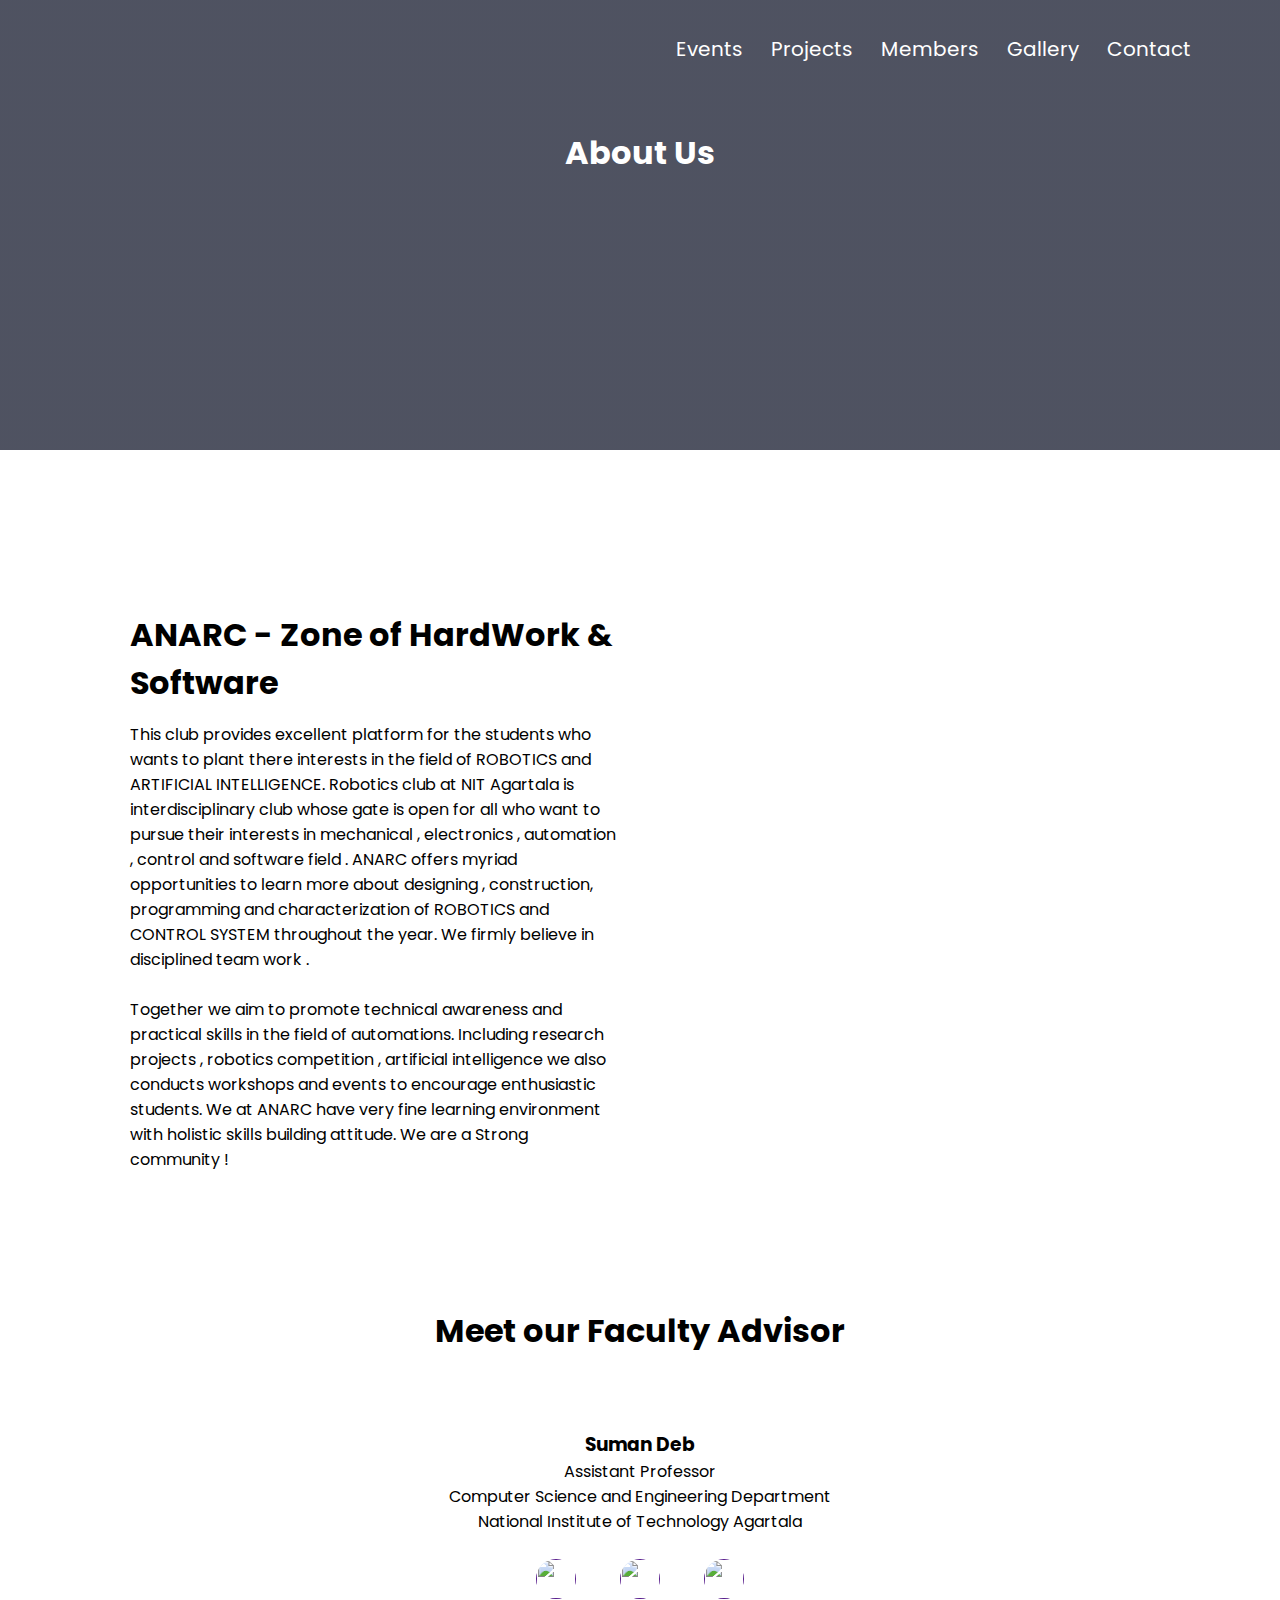
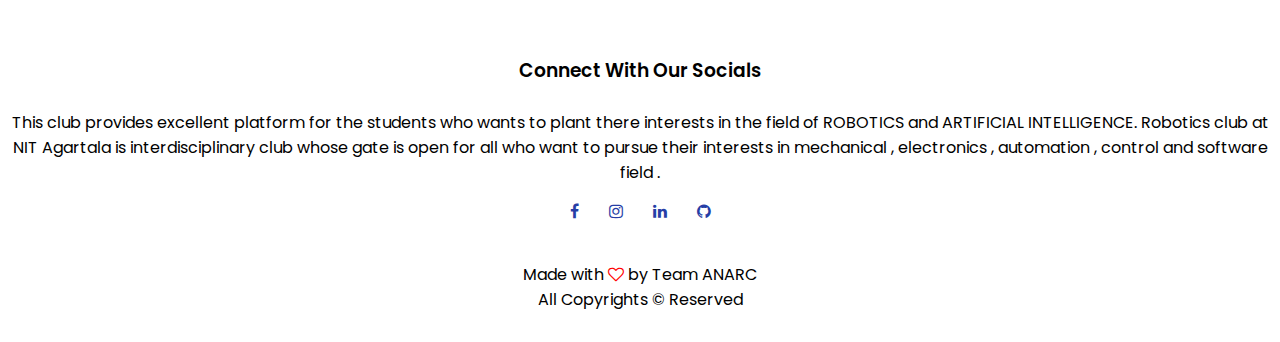
==== about.html @ b75cf8aa "update-patch-1" ====
<!DOCTYPE html>
<html lang="en">
<head>
    <meta charset="UTF-8">
    <meta http-equiv="X-UA-Compatible" content="IE=edge">
    <meta name="viewport" content="width=device-width, initial-scale=1.0">

    <title>About</title>
    
    <!-- All Fonts Here-->
    <link href="https://fonts.googleapis.com/css2?family=Poppins:wght@100;300;400;600;700&display=swap" rel="stylesheet">

    <!-- All CSS Here-->
    <link rel="stylesheet" href="https://stackpath.bootstrapcdn.com/font-awesome/4.7.0/css/font-awesome.min.css">
    <link rel="stylesheet" href="css/about.css">
</head>
<body>
    <section class="about-header">
        <nav>
            <a href="index.html"> <img src="img/logo.png" alt="" id="header-img"></a>
            <div class="nav-links" id="navLinks">
                <i class="fa fa-times" onclick="hideMenu()"></i>
                <ul>
                    <li><a href="">Events</a></li>
                    <li><a href="">Projects</a></li>
                    <li><a href="">Members</a></li>
                    <li><a href="">Gallery</a></li>
                    <li><a href="">Contact</a></li>
                </ul>
            </div>
            <i class="fa fa-bars" onclick="showMenu()"></i>
        </nav>
        <h1>About Us</h1>
    </section>

    <section class="about"> 
        <div class="row">
            <div class="about-col">
                <h1>ANARC - Zone of HardWork & Software</h1>
                <p>This club provides excellent platform for the students who wants to plant there interests in the field of ROBOTICS and ARTIFICIAL INTELLIGENCE. Robotics club at NIT Agartala is interdisciplinary club whose gate is open for all who want to pursue their interests in mechanical , electronics , automation , control and software field . ANARC offers myriad opportunities to learn more about designing , construction, programming and characterization of ROBOTICS and CONTROL SYSTEM throughout the year.
                    We firmly believe in disciplined team work . <br> <br> Together we aim to promote technical awareness and practical skills in the field of automations. Including research projects , robotics competition , artificial intelligence we also conducts workshops and events to encourage enthusiastic students. We at ANARC have very fine learning environment with holistic skills building attitude. We are a Strong community ! </p>
            </div>
                <div class="about-col">
                    <img src="img/team-bg.jpg" alt="">
                </div>
        </div>
    </section>

    <section class="faculty">
        <h1>Meet our Faculty Advisor</h1><br>
        <img src="img/SUMAN DEB SIR.png" alt=""><br><br>
        <h3>Suman Deb</h3>
        <p>Assistant Professor <br>
            Computer Science and Engineering Department <br>
            National Institute of Technology Agartala
            </p> <br>
            <a href=""><img src="img/ORCID.png" alt="" style ="width: 40px; height: 40px; padding: 0px 20px 0px 20px;"></a>
            <a href=""><img src="img/rgate.png" alt="" style ="width: 40px; height: 40px; padding: 0px 20px 0px 20px;"></a> 
            <a href=""><img src="img/web-logo.png" alt="" style ="width: 40px; height: 40px; padding: 0px 20px 0px 20px;"></a> 
    </section>
    <!-- Footer -->

    <section class="footer">
        <h3>Connect With Our Socials</h3>
        <p>This club provides excellent platform for the students who wants to plant there interests in the field of ROBOTICS and ARTIFICIAL INTELLIGENCE. Robotics club at NIT Agartala is interdisciplinary club whose gate is open for all who want to pursue their interests in mechanical , electronics , automation , control and software field .</p>

        <div class="icons">
            <i class="fa fa-facebook"></i>
            <i class="fa fa-instagram"></i>
            <i class="fa fa-linkedin"></i>
            <i class="fa fa-github"></i>
        </div><br>
        <p>Made with <i class="fa fa-heart-o"></i> by Team ANARC <br> All Copyrights © Reserved </p>
    </section>

        <script src="js/onclick.js"></script>
</body>
</html>
---- css/about.css ----
* {
    margin: 0;
    padding: 0;
    font-family: 'Poppins', sans-serif;
}
.about-header {
    height: 50vh;
    width: 100%;
    background-image: linear-gradient(rgba(4,9,30,0.7),rgba(4,9,30,0.7)), url(../img/team-bg.jpg); 
    background-position: center;
    background-size: cover;
    text-align: center;
    color: white;  
    position: relative;
}
.about-header h1 {
    margin-top: 30px;
}
nav {
    display: flex;
    padding: 2% 6%;
    justify-content: space-between;
    align-items: center;
}
nav img {
    width: 150px;
}
.nav-links {
    flex: 1;
    text-align: right;
}
.nav-links ul li{
    list-style: none;
    display: inline-block;
    padding: 8px 12px;
    position: relative;
}
.nav-links ul li a {
    color: white;
    text-decoration: none;
    font-size: 20px;
}
.nav-links ul li ::after {
    content: "";
    width: 0%;
    height: 2px;
    display: block;
    background: #f44336;
    margin: auto;
    transition: 0.5s;
}
.nav-links ul li :hover::after {
    width: 100%;
}
.text-box p {
    margin: 10px 0 40px;
    font-size: 18px;
    color: white;
}
nav .fa {
    display: none;
}
.row {
    margin-top: 5%;
    display: flex;
    justify-content: space-between;
}
.about {
    width: 80%;
    margin: auto;
    padding-top: 80px;
    padding-bottom: 50px;
}
.about-col {
    flex-basis: 48%;
    padding: 30px 2px;
}
.about-col img {
    width: 100%;
    border-radius: 10px;
}
.about-col h1 {
    padding-top: 0;
}
.about-col p {
    padding: 15px 0 25px;
}

.faculty {
    width: 80%;
    margin: auto;
    text-align: center;
    padding-top: 30px;
}
.faculty img {
    width: 15%;
    border-radius: 50%;
}

/* Footer */

.footer {
    width: 100%;
    text-align: center;
    padding: 30px 0;
}
.footer h3 {
    margin-bottom: 25px;
    margin-top: 20px;
    font-weight: 600;
}
.icons .fa {
    color: #263ea6;
    margin: 0 13px;
    cursor: pointer;
    padding: 18px 0;
}
.fa-heart-o {
    color: red;
}



                                    /* Mobile Version */

@media (max-width: 768px)  {
    #header-img {
        width: 110px;
        height: 110px;
    }
    html {
        overflow-x: hidden;
    }
    body {
        overflow-x: hidden;
    }
    .nav-links ul li {
        display: block;
    }
    .nav-links {
        position: absolute;
        background: #263ea6;
        height: 100vh;
        width: 200px;
        top: 0;
        right: -200px;
        text-align: left;
        z-index: 2;
        transition: 1s;
    }
    nav .fa {
        display: block;
        color: white;
        margin: 10px;
        font-size: 22px;
        cursor: pointer;
    }
    .nav-links ul {
        padding: 30px
    }
    .faculty img {
        width: 35%;
    }

    .row {
        flex-direction: column;
    }
}
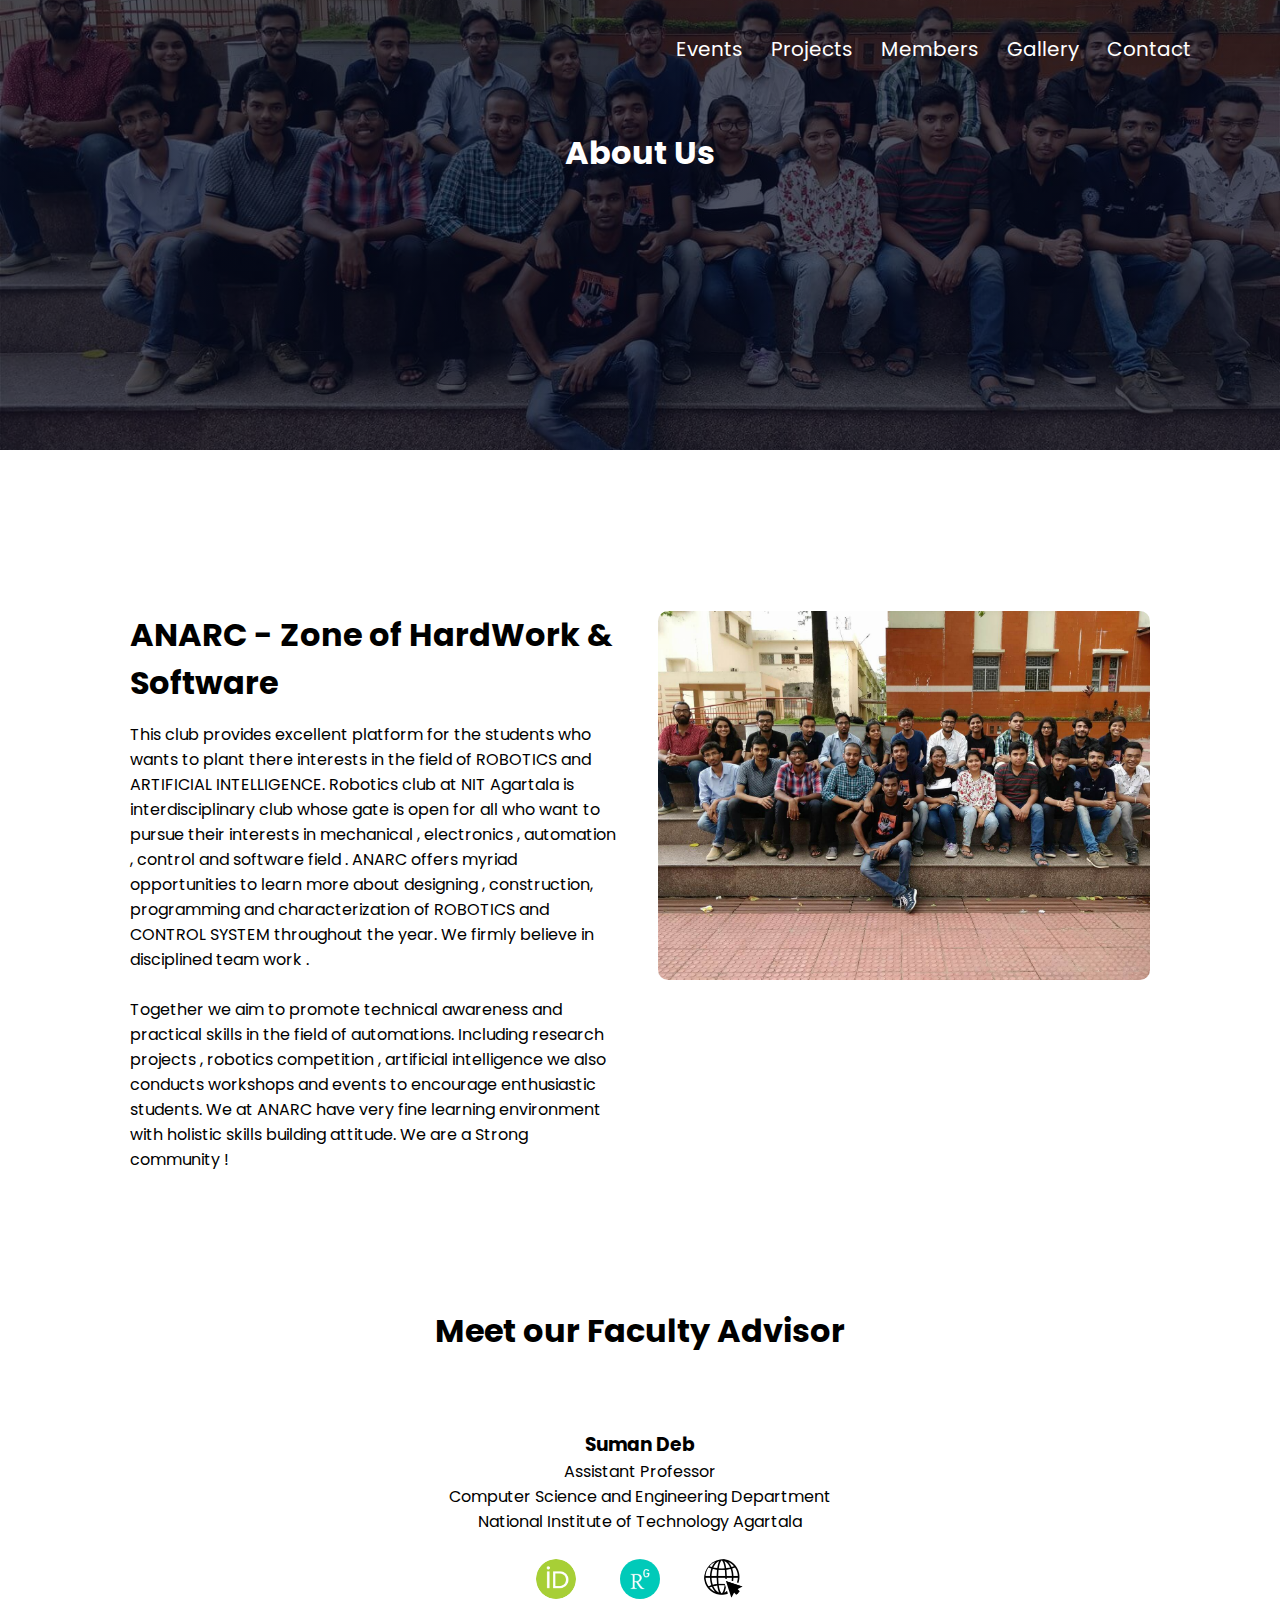
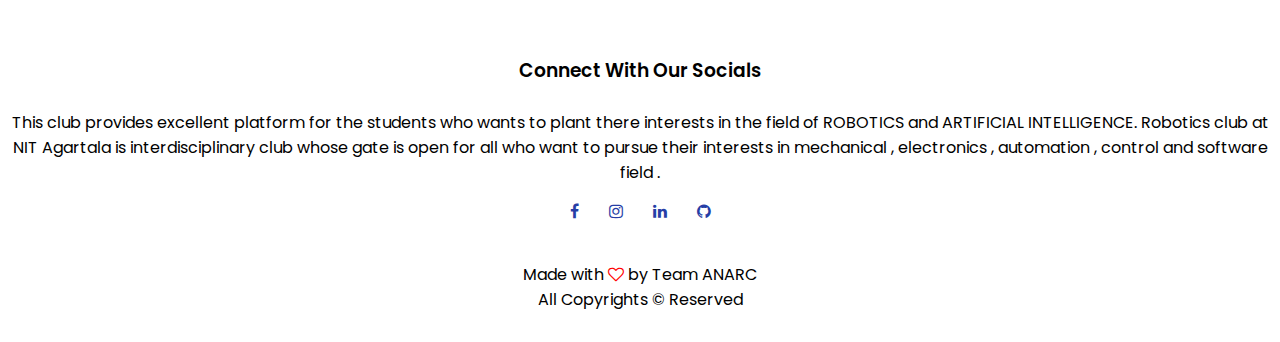
==== commit 781d90c7: "update-patch-1.1" ====
--- a/about.html
+++ b/about.html
@@ -41,22 +41,22 @@
                     We firmly believe in disciplined team work . <br> <br> Together we aim to promote technical awareness and practical skills in the field of automations. Including research projects , robotics competition , artificial intelligence we also conducts workshops and events to encourage enthusiastic students. We at ANARC have very fine learning environment with holistic skills building attitude. We are a Strong community ! </p>
             </div>
                 <div class="about-col">
-                    <img src="img/team-bg.jpg" alt="">
+                    <img src="images/team-bg.jpg" alt="">
                 </div>
         </div>
     </section>
 
     <section class="faculty">
         <h1>Meet our Faculty Advisor</h1><br>
-        <img src="img/SUMAN DEB SIR.png" alt=""><br><br>
+        <img src="images/SUMAN DEB SIR.png" alt=""><br><br>
         <h3>Suman Deb</h3>
         <p>Assistant Professor <br>
             Computer Science and Engineering Department <br>
             National Institute of Technology Agartala
             </p> <br>
-            <a href=""><img src="img/ORCID.png" alt="" style ="width: 40px; height: 40px; padding: 0px 20px 0px 20px;"></a>
-            <a href=""><img src="img/rgate.png" alt="" style ="width: 40px; height: 40px; padding: 0px 20px 0px 20px;"></a> 
-            <a href=""><img src="img/web-logo.png" alt="" style ="width: 40px; height: 40px; padding: 0px 20px 0px 20px;"></a> 
+            <a href=""><img src="images/ORCID.png" alt="" style ="width: 40px; height: 40px; padding: 0px 20px 0px 20px;"></a>
+            <a href=""><img src="images/rgate.png" alt="" style ="width: 40px; height: 40px; padding: 0px 20px 0px 20px;"></a> 
+            <a href=""><img src="images/web-logo.png" alt="" style ="width: 40px; height: 40px; padding: 0px 20px 0px 20px;"></a> 
     </section>
     <!-- Footer -->
 
@@ -75,4 +75,4 @@
 
         <script src="js/onclick.js"></script>
 </body>
-</html>+</html>
--- a/css/about.css
+++ b/css/about.css
@@ -6,7 +6,7 @@
 .about-header {
     height: 50vh;
     width: 100%;
-    background-image: linear-gradient(rgba(4,9,30,0.7),rgba(4,9,30,0.7)), url(../img/team-bg.jpg); 
+    background-image: linear-gradient(rgba(4,9,30,0.7),rgba(4,9,30,0.7)), url(../images/team-bg.jpg); 
     background-position: center;
     background-size: cover;
     text-align: center;
@@ -165,4 +165,4 @@
     .row {
         flex-direction: column;
     }
-}+}
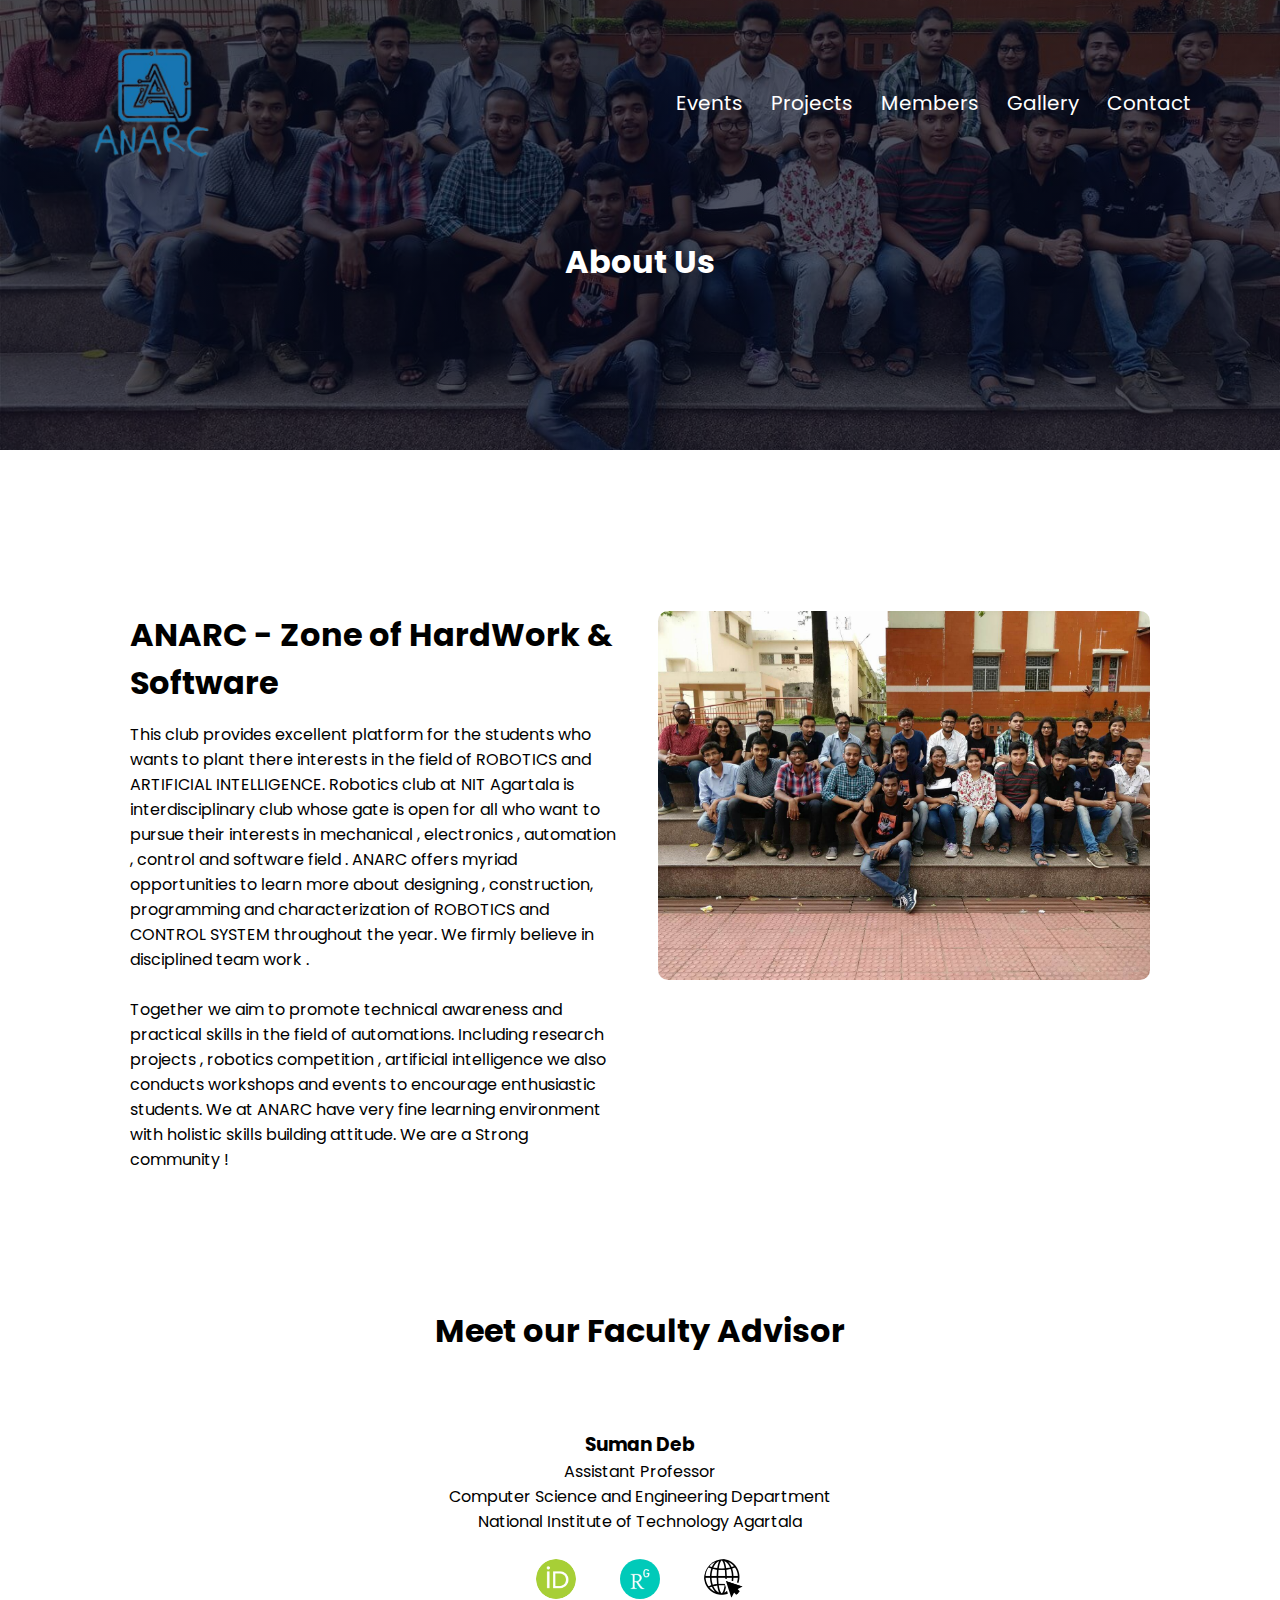
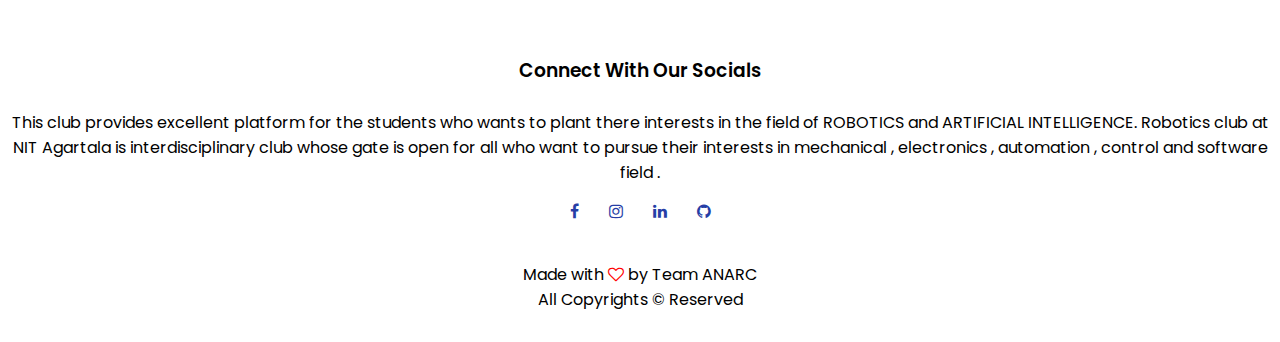
==== commit bc3a8ed2: "update-patch-1.2" ====
--- a/about.html
+++ b/about.html
@@ -17,7 +17,7 @@
 <body>
     <section class="about-header">
         <nav>
-            <a href="index.html"> <img src="img/logo.png" alt="" id="header-img"></a>
+            <a href="index.html"> <img src="images/logo.png" alt="" id="header-img"></a>
             <div class="nav-links" id="navLinks">
                 <i class="fa fa-times" onclick="hideMenu()"></i>
                 <ul>
